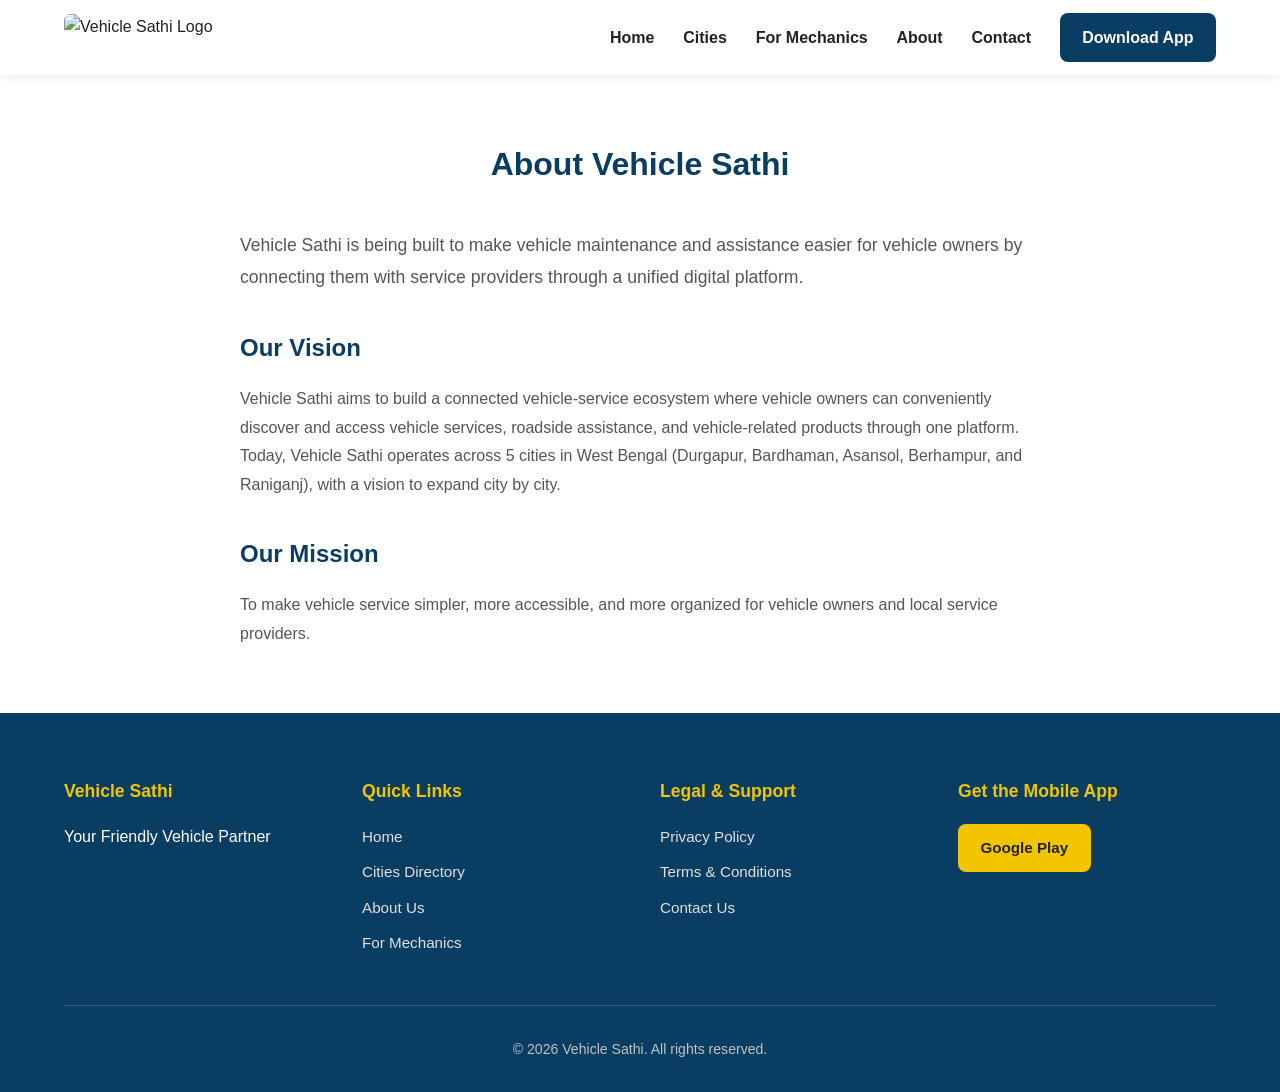
==== about.html @ 3de7fe4e "Add About Us page for Vehicle Sathi" ====
<!DOCTYPE html>
<html lang="en">
<head>
    <meta charset="UTF-8">
    <meta name="viewport" content="width=device-width, initial-scale=1.0">
    <title>About Us | Vehicle Sathi</title>
    <meta name="description" content="Learn about Vehicle Sathi, our mission, vision, and how we are building a multi-city vehicle service platform across West Bengal.">
    <link rel="stylesheet" href="style.css">
</head>
<body>
    <header>
        <div class="nav-container">
            <a href="index.html" class="logo">
                <img src="assets/logo.png" alt="Vehicle Sathi Logo" class="logo-img">
            </a>
            <button class="hamburger" aria-label="Toggle menu">☰</button>
            <nav class="nav-links">
                <a href="index.html">Home</a>
                <a href="cities.html">Cities</a>
                <a href="for-mechanics.html">For Mechanics</a>
                <a href="about.html">About</a>
                <a href="contact.html">Contact</a>
                <a href="https://play.google.com/store/apps/details?id=com.vehiclesathi_app" class="btn-primary" target="_blank" rel="noopener noreferrer">Download App</a>
            </nav>
        </div>
    </header>

    <section class="section">
        <h1 class="section-title">About Vehicle Sathi</h1>
        <div style="max-width: 800px; margin: auto; line-height: 1.8;">
            <p style="font-size: 1.1rem; margin-bottom: 2rem; color: var(--text-light);">
                Vehicle Sathi is being built to make vehicle maintenance and assistance easier for vehicle owners by connecting them with service providers through a unified digital platform.
            </p>
            
            <h2 style="color: var(--primary-blue); margin-bottom: 1rem;">Our Vision</h2>
            <p style="margin-bottom: 2rem; color: var(--text-light);">
                Vehicle Sathi aims to build a connected vehicle-service ecosystem where vehicle owners can conveniently discover and access vehicle services, roadside assistance, and vehicle-related products through one platform. Today, Vehicle Sathi operates across 5 cities in West Bengal (Durgapur, Bardhaman, Asansol, Berhampur, and Raniganj), with a vision to expand city by city.
            </p>

            <h2 style="color: var(--primary-blue); margin-bottom: 1rem;">Our Mission</h2>
            <p style="color: var(--text-light);">
                To make vehicle service simpler, more accessible, and more organized for vehicle owners and local service providers.
            </p>
        </div>
    </section>

    <footer>
        <div class="footer-grid">
            <div class="footer-col">
                <h4>Vehicle Sathi</h4>
                <p>Your Friendly Vehicle Partner</p>
            </div>
            <div class="footer-col">
                <h4>Quick Links</h4>
                <ul>
                    <li><a href="index.html">Home</a></li>
                    <li><a href="cities.html">Cities Directory</a></li>
                    <li><a href="about.html">About Us</a></li>
                    <li><a href="for-mechanics.html">For Mechanics</a></li>
                </ul>
            </div>
            <div class="footer-col">
                <h4>Legal & Support</h4>
                <ul>
                    <li><a href="privacy.html">Privacy Policy</a></li>
                    <li><a href="terms.html">Terms & Conditions</a></li>
                    <li><a href="contact.html">Contact Us</a></li>
                </ul>
            </div>
            <div class="footer-col">
                <h4>Get the Mobile App</h4>
                <a href="https://play.google.com/store/apps/details?id=com.vehiclesathi_app" class="btn-secondary" target="_blank" rel="noopener">Google Play</a>
            </div>
        </div>
        <div class="footer-bottom">
            &copy; <span id="current-year"></span> Vehicle Sathi. All rights reserved.
        </div>
    </footer>
    <script src="script.js"></script>
</body>
</html>
---- style.css ----
:root {
  --primary-blue: #0A3D62;
  --accent-yellow: #F3C400;
  --text-dark: #222222;
  --text-light: #555555;
  --bg-light: #F4F7F9;
  --white: #FFFFFF;
  --border-radius: 8px;
  --transition-speed: 0.3s;
}

* {
  margin: 0;
  padding: 0;
  box-sizing: border-box;
  font-family: -apple-system, BlinkMacSystemFont, "Segoe UI", Roboto, Oxygen, Ubuntu, Cantarell, sans-serif;
}

body {
  background-color: var(--white);
  color: var(--text-dark);
  line-height: 1.6;
}

a {
  text-decoration: none;
  color: inherit;
}

ul {
  list-style: none;
}

img {
  max-width: 100%;
  height: auto;
  display: block;
}

/* Header & Navigation */
header {
  background-color: var(--white);
  box-shadow: 0 2px 10px rgba(0,0,0,0.08);
  position: sticky;
  top: 0;
  z-index: 1000;
}

.nav-container {
  display: flex;
  justify-content: space-between;
  align-items: center;
  padding: 0.8rem 5%;
  max-width: 1440px;
  margin: auto;
}

.logo {
  display: flex;
  align-items: center;
}

.logo-img {
  height: 48px;
  width: auto;
  object-fit: contain;
  border-radius: 6px;
  transition: transform var(--transition-speed);
}

.logo-img:hover {
  transform: scale(1.02);
}

.nav-links {
  display: flex;
  align-items: center;
  gap: 1.8rem;
}

.nav-links a {
  font-weight: 600;
  color: var(--text-dark);
  transition: color var(--transition-speed);
}

.nav-links a:hover {
  color: var(--primary-blue);
}

.hamburger {
  display: none;
  font-size: 1.8rem;
  cursor: pointer;
  background: none;
  border: none;
  color: var(--primary-blue);
}

/* Buttons */
.btn-primary {
  background-color: var(--primary-blue);
  color: var(--white) !important;
  padding: 0.75rem 1.4rem;
  border-radius: var(--border-radius);
  font-weight: 700;
  display: inline-block;
  transition: background-color var(--transition-speed);
}

.btn-primary:hover {
  background-color: #06263f;
}

.btn-secondary {
  background-color: var(--accent-yellow);
  color: var(--text-dark) !important;
  padding: 0.75rem 1.4rem;
  border-radius: var(--border-radius);
  font-weight: 700;
  display: inline-block;
  transition: background-color var(--transition-speed);
}

.btn-secondary:hover {
  background-color: #d1a800;
}

/* Hero Section */
.hero {
  background: linear-gradient(135deg, #f0f4f8 0%, #dbe6f0 100%);
  padding: 4.5rem 5%;
  text-align: center;
}

.hero h1 {
  font-size: 2.6rem;
  color: var(--primary-blue);
  margin-bottom: 1rem;
}

.hero p {
  font-size: 1.2rem;
  color: var(--text-light);
  max-width: 800px;
  margin: 0 auto 1.2rem;
}

.hero .location {
  font-weight: 700;
  color: var(--primary-blue);
  margin-bottom: 2rem;
}

.hero-cta {
  display: flex;
  gap: 1rem;
  justify-content: center;
  flex-wrap: wrap;
}

/* Page Layout Sections */
.section {
  padding: 4rem 5%;
  max-width: 1440px;
  margin: auto;
}

.bg-light {
  background-color: var(--bg-light);
}

.section-title {
  text-align: center;
  font-size: 2rem;
  color: var(--primary-blue);
  margin-bottom: 2.5rem;
}

/* Grid & Cards */
.grid {
  display: grid;
  grid-template-columns: repeat(auto-fit, minmax(260px, 1fr));
  gap: 2rem;
}

.card {
  background: var(--white);
  padding: 2rem;
  border-radius: var(--border-radius);
  box-shadow: 0 4px 15px rgba(0,0,0,0.04);
  border: 1px solid #eef2f5;
  text-align: center;
  transition: transform var(--transition-speed), box-shadow var(--transition-speed);
}

.card:hover {
  transform: translateY(-4px);
  box-shadow: 0 8px 25px rgba(0,0,0,0.08);
}

.card h3 {
  color: var(--primary-blue);
  margin-bottom: 0.8rem;
}

.card p {
  color: var(--text-light);
  font-size: 0.95rem;
  margin-bottom: 1.2rem;
}

/* Network Box */
.network-box {
  background: var(--white);
  border-radius: var(--border-radius);
  padding: 2.5rem;
  text-align: center;
  border: 1px solid #e2e8f0;
  max-width: 900px;
  margin: auto;
}

.city-list {
  display: flex;
  flex-wrap: wrap;
  justify-content: center;
  gap: 1rem;
  margin: 1.5rem 0;
}

.city-badge {
  background: #eef6fc;
  color: var(--primary-blue);
  padding: 0.6rem 1.2rem;
  border-radius: 20px;
  font-weight: 700;
  border: 1px solid var(--primary-blue);
}

/* FAQ Accordion */
.faq-item {
  margin-bottom: 1rem;
  border-radius: var(--border-radius);
  overflow: hidden;
  border: 1px solid #e0e0e0;
}

.faq-question {
  width: 100%;
  text-align: left;
  padding: 1.1rem 1.5rem;
  background: var(--white);
  border: none;
  font-weight: 700;
  font-size: 1rem;
  color: var(--primary-blue);
  cursor: pointer;
  display: flex;
  justify-content: space-between;
  align-items: center;
}

.faq-answer {
  padding: 0 1.5rem;
  max-height: 0;
  overflow: hidden;
  background: var(--bg-light);
  transition: max-height var(--transition-speed) ease-out;
}

.faq-answer p {
  padding: 1rem 0;
  color: var(--text-light);
  font-size: 0.95rem;
}

/* Breadcrumbs */
.breadcrumbs {
  padding: 1rem 5%;
  max-width: 1440px;
  margin: auto;
  font-size: 0.9rem;
  color: var(--text-light);
}

.breadcrumbs a {
  color: var(--primary-blue);
  font-weight: 600;
}

/* Footer */
footer {
  background: var(--primary-blue);
  color: var(--white);
  padding: 4rem 5% 2rem;
}

.footer-grid {
  display: grid;
  grid-template-columns: repeat(auto-fit, minmax(200px, 1fr));
  gap: 2.5rem;
  max-width: 1440px;
  margin: auto;
  border-bottom: 1px solid rgba(255,255,255,0.15);
  padding-bottom: 2.5rem;
}

.footer-col h4 {
  margin-bottom: 1.2rem;
  color: var(--accent-yellow);
  font-size: 1.1rem;
}

.footer-col ul li {
  margin-bottom: 0.6rem;
}

.footer-col a {
  color: #e0e0e0;
  font-size: 0.95rem;
}

.footer-col a:hover {
  color: var(--accent-yellow);
}

.footer-bottom {
  text-align: center;
  padding-top: 2rem;
  font-size: 0.88rem;
  color: #bdc3c7;
}

/* Responsive Styles */
@media (max-width: 768px) {
  .logo-img {
    height: 40px;
  }
  
  .hamburger {
    display: block;
  }
  
  .nav-links {
    display: none;
    flex-direction: column;
    position: absolute;
    top: 100%;
    left: 0;
    right: 0;
    background: var(--white);
    padding: 1.5rem;
    box-shadow: 0 8px 15px rgba(0,0,0,0.1);
    align-items: flex-start;
  }
  
  .nav-links.active {
    display: flex;
  }
  
  .hero h1 {
    font-size: 2rem;
  }
  
  .hero-cta {
    flex-direction: column;
  }
  
  .btn-primary, .btn-secondary {
    width: 100%;
    text-align: center;
  }
}
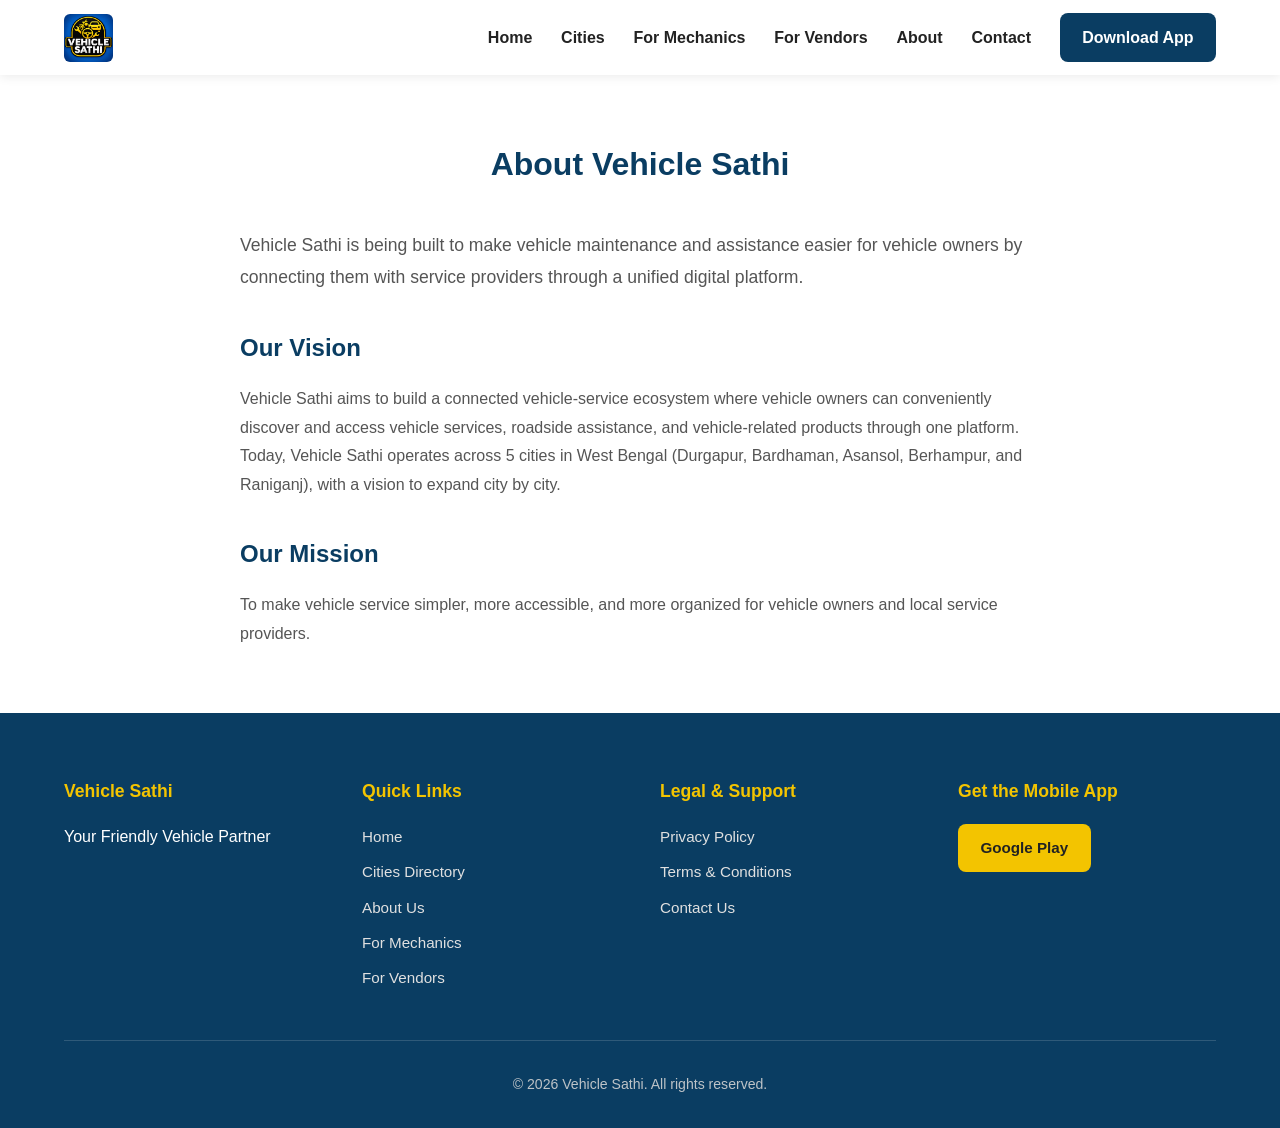
==== commit 56d191f8: "Update links and improve HTML structure in about.html" ====
--- a/about.html
+++ b/about.html
@@ -3,79 +3,138 @@
 <head>
     <meta charset="UTF-8">
     <meta name="viewport" content="width=device-width, initial-scale=1.0">
+
     <title>About Us | Vehicle Sathi</title>
+
     <meta name="description" content="Learn about Vehicle Sathi, our mission, vision, and how we are building a multi-city vehicle service platform across West Bengal.">
+
     <link rel="stylesheet" href="style.css">
 </head>
+
 <body>
+
     <header>
         <div class="nav-container">
+
             <a href="index.html" class="logo">
                 <img src="assets/logo.png" alt="Vehicle Sathi Logo" class="logo-img">
             </a>
+
             <button class="hamburger" aria-label="Toggle menu">☰</button>
+
             <nav class="nav-links">
                 <a href="index.html">Home</a>
                 <a href="cities.html">Cities</a>
-                <a href="for-mechanics.html">For Mechanics</a>
+                <a href="formmechanics.html">For Mechanics</a>
+                <a href="vendor.html">For Vendors</a>
                 <a href="about.html">About</a>
                 <a href="contact.html">Contact</a>
-                <a href="https://play.google.com/store/apps/details?id=com.vehiclesathi_app" class="btn-primary" target="_blank" rel="noopener noreferrer">Download App</a>
+
+                <a href="https://play.google.com/store/apps/details?id=com.vehiclesathi_app"
+                   class="btn-primary"
+                   target="_blank"
+                   rel="noopener noreferrer">
+                    Download App
+                </a>
             </nav>
+
         </div>
     </header>
 
+
     <section class="section">
+
         <h1 class="section-title">About Vehicle Sathi</h1>
+
         <div style="max-width: 800px; margin: auto; line-height: 1.8;">
+
             <p style="font-size: 1.1rem; margin-bottom: 2rem; color: var(--text-light);">
                 Vehicle Sathi is being built to make vehicle maintenance and assistance easier for vehicle owners by connecting them with service providers through a unified digital platform.
             </p>
-            
-            <h2 style="color: var(--primary-blue); margin-bottom: 1rem;">Our Vision</h2>
+
+            <h2 style="color: var(--primary-blue); margin-bottom: 1rem;">
+                Our Vision
+            </h2>
+
             <p style="margin-bottom: 2rem; color: var(--text-light);">
                 Vehicle Sathi aims to build a connected vehicle-service ecosystem where vehicle owners can conveniently discover and access vehicle services, roadside assistance, and vehicle-related products through one platform. Today, Vehicle Sathi operates across 5 cities in West Bengal (Durgapur, Bardhaman, Asansol, Berhampur, and Raniganj), with a vision to expand city by city.
             </p>
 
-            <h2 style="color: var(--primary-blue); margin-bottom: 1rem;">Our Mission</h2>
+            <h2 style="color: var(--primary-blue); margin-bottom: 1rem;">
+                Our Mission
+            </h2>
+
             <p style="color: var(--text-light);">
                 To make vehicle service simpler, more accessible, and more organized for vehicle owners and local service providers.
             </p>
+
         </div>
+
     </section>
 
+
     <footer>
+
         <div class="footer-grid">
+
             <div class="footer-col">
                 <h4>Vehicle Sathi</h4>
                 <p>Your Friendly Vehicle Partner</p>
             </div>
+
+
             <div class="footer-col">
+
                 <h4>Quick Links</h4>
+
                 <ul>
                     <li><a href="index.html">Home</a></li>
                     <li><a href="cities.html">Cities Directory</a></li>
                     <li><a href="about.html">About Us</a></li>
-                    <li><a href="for-mechanics.html">For Mechanics</a></li>
+                    <li><a href="formmechanics.html">For Mechanics</a></li>
+                    <li><a href="vendor.html">For Vendors</a></li>
                 </ul>
+
             </div>
+
+
             <div class="footer-col">
+
                 <h4>Legal & Support</h4>
+
                 <ul>
                     <li><a href="privacy.html">Privacy Policy</a></li>
                     <li><a href="terms.html">Terms & Conditions</a></li>
                     <li><a href="contact.html">Contact Us</a></li>
                 </ul>
+
             </div>
+
+
             <div class="footer-col">
+
                 <h4>Get the Mobile App</h4>
-                <a href="https://play.google.com/store/apps/details?id=com.vehiclesathi_app" class="btn-secondary" target="_blank" rel="noopener">Google Play</a>
+
+                <a href="https://play.google.com/store/apps/details?id=com.vehiclesathi_app"
+                   class="btn-secondary"
+                   target="_blank"
+                   rel="noopener">
+                    Google Play
+                </a>
+
             </div>
+
         </div>
+
+
         <div class="footer-bottom">
             &copy; <span id="current-year"></span> Vehicle Sathi. All rights reserved.
         </div>
+
     </footer>
+
+
     <script src="script.js"></script>
+
 </body>
 </html>
